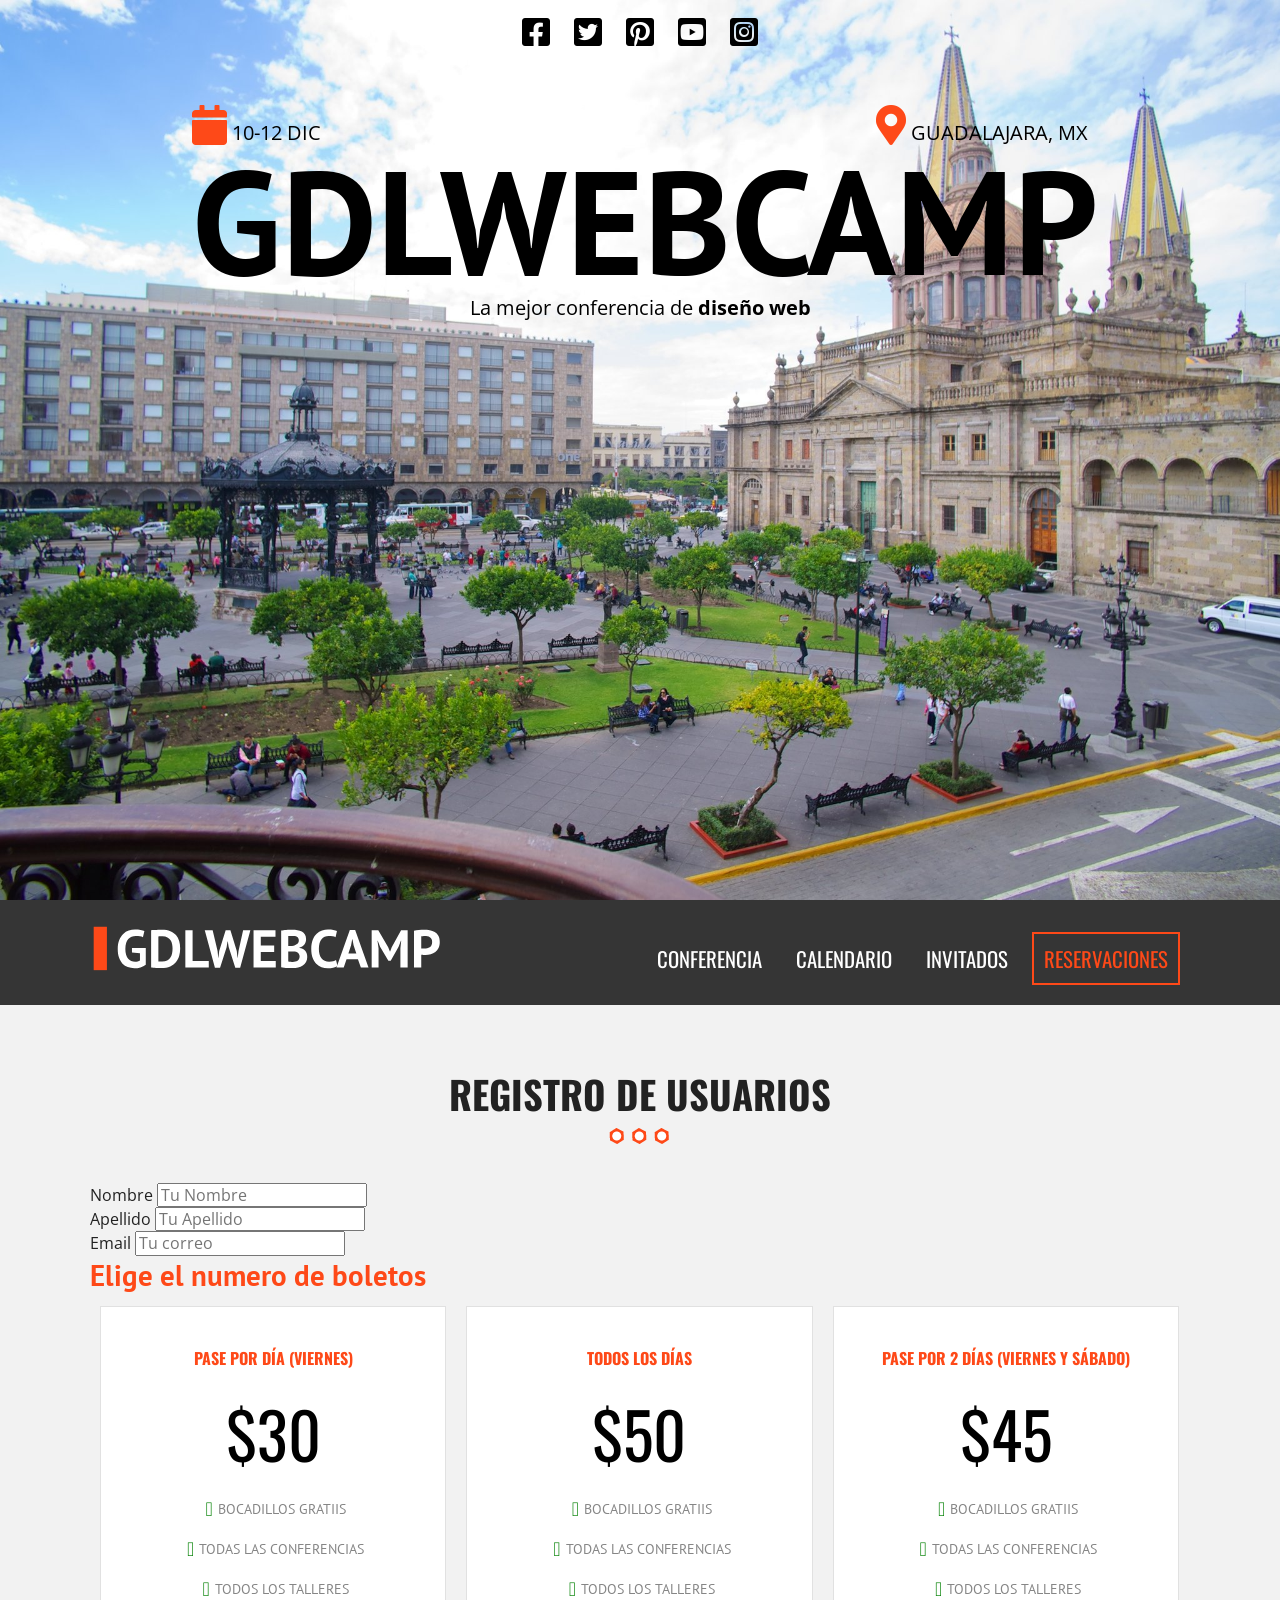
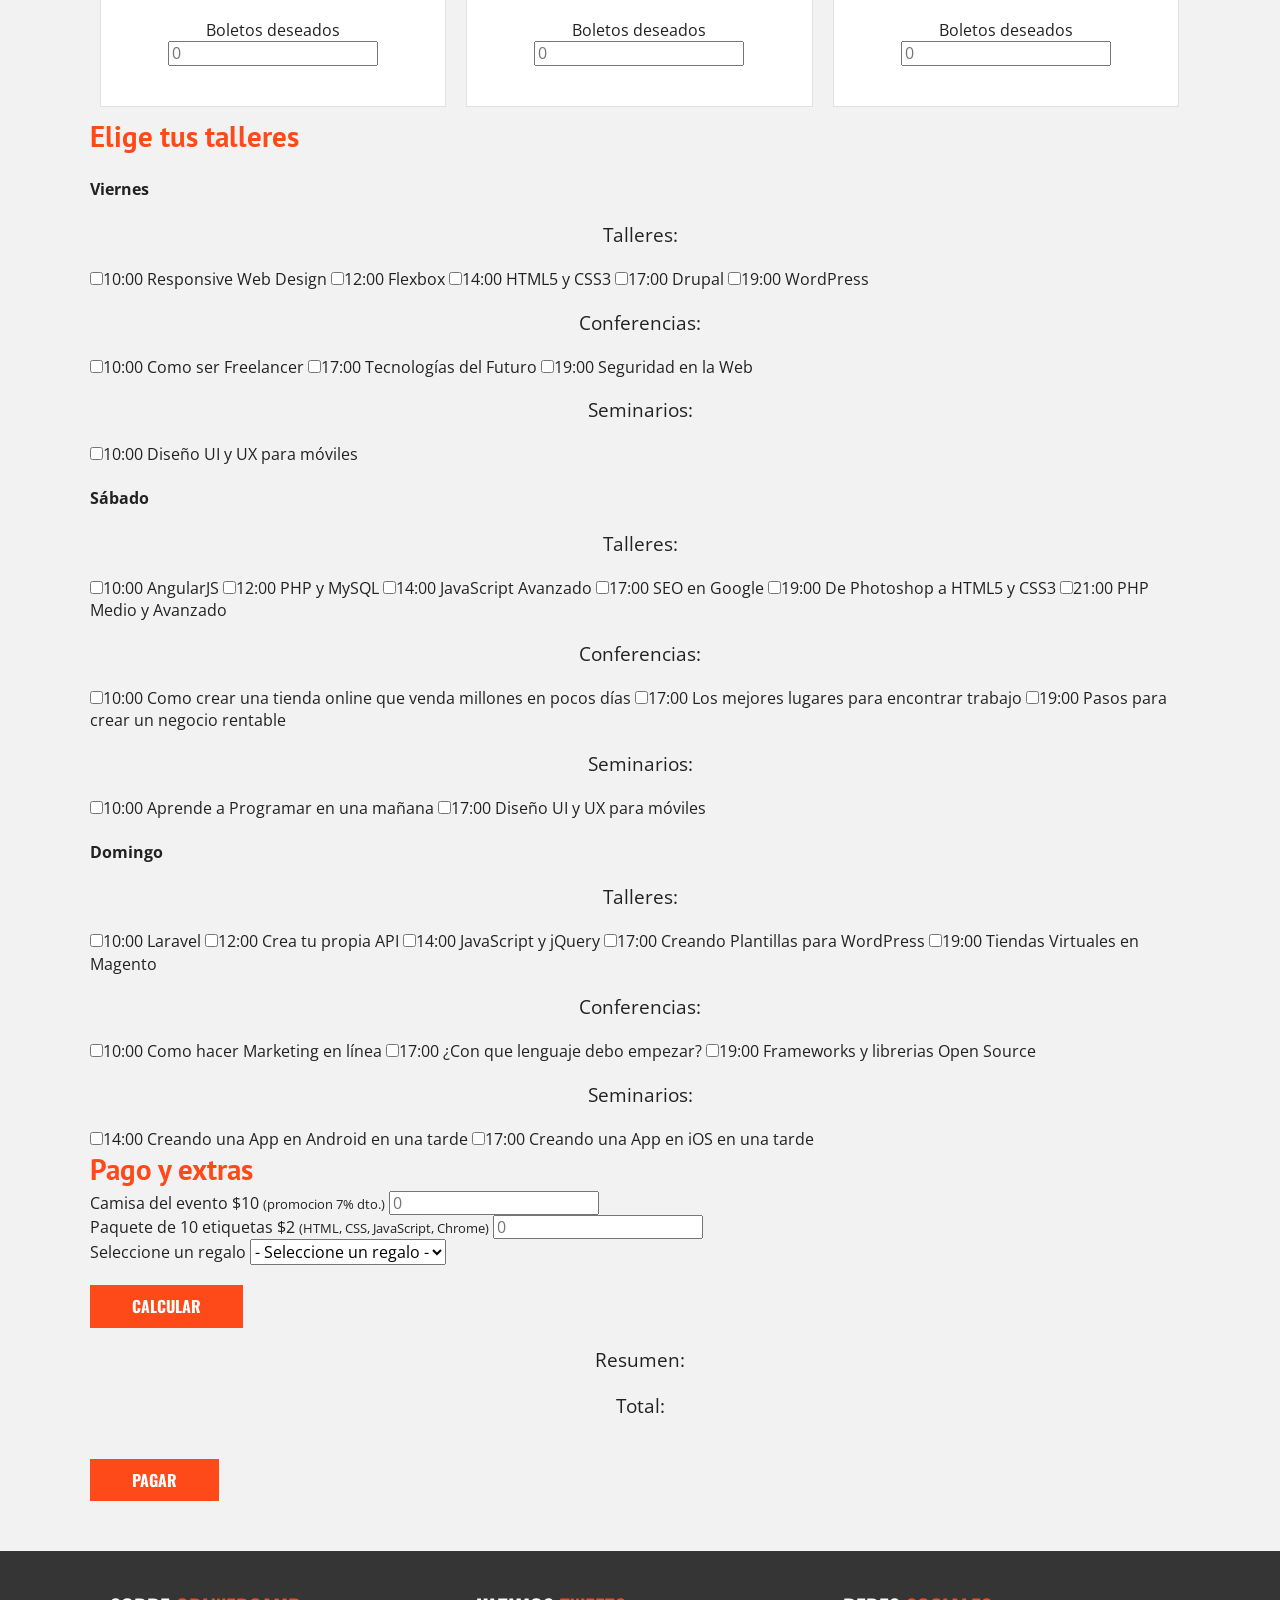
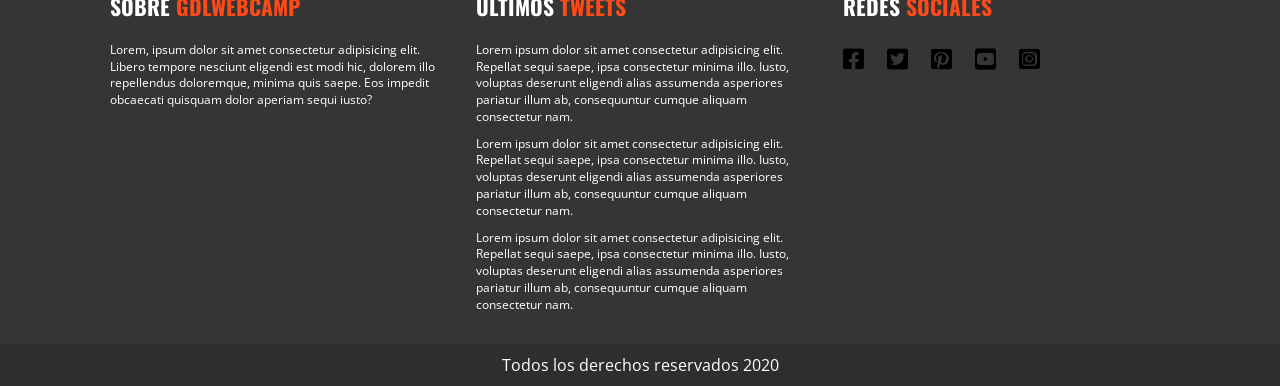
==== registro.html @ 9335fb33 "Se añadió seccion de registro y se anda haciendo el HTML con falta de Css" ====
<!doctype html>
<html class="no-js" lang="">

<head>
  <meta charset="utf-8">
  <title></title>
  <meta name="description" content="">
  <meta name="viewport" content="width=device-width, initial-scale=1">

  <meta property="og:title" content="">
  <meta property="og:type" content="">
  <meta property="og:url" content="">
  <meta property="og:image" content="">

  <link rel="manifest" href="site.webmanifest">
  <link rel="apple-touch-icon" href="icon.png">
  <!-- Place favicon.ico in the root directory -->

  <link rel="stylesheet" href="css/normalize.css">
  <link rel="stylesheet" href="css/main.css">

  <!-- FONT AWESOME -->
  <link rel="stylesheet" href="css/all.min.css">

  <link href="https://fonts.googleapis.com/css2?family=Open+Sans:wght@300;400;700&family=Oswald:wght@300;400;700&family=PT+Sans:wght@400;700&display=swap" rel="stylesheet">

  <meta name="theme-color" content="#fafafa">
</head>

<body>

  <header class="site-header">
    <div class="hero">
      <div class="contenido-header">
        <nav class="redes-sociales">
          <a href=""><i class="fab fa-facebook-square"></i></a>
          <a href=""><i class="fab fa-twitter-square"></i></a>
          <a href=""><i class="fab fa-pinterest-square"></i></a>
          <a href=""><i class="fab fa-youtube-square"></i></a>
          <a href=""><i class="fab fa-instagram-square"></i></a>
        </nav>
        <div class="informacion-evento">
          <div class="clearfix">
            <p class="fecha"><i class="fas fa-calendar"></i>10-12 DIC</p>
            <p class="ciudad"><i class="fas fa-map-marker-alt"></i>Guadalajara, mx</p>
          </div>
          <h1 class="nombre-sitio">GdlWebCamp</h1>
          <p class="slogan">La mejor conferencia de <span>diseño web</span></p>
        </div>
      </div>
    </div>
  </header>

  <div class="barra">
    <div class="contenedor clearfix">
      <div class="logo">
        <img src="img/logo.svg" alt="Logo gdl webcamp">
      </div>

      <div class="menu-movil">
        <span></span>
        <span></span>
        <span></span>
      </div>

      <nav class="navegacion-principal clearfix">
        <a href="">Conferencia</a>
        <a href="">Calendario</a>
        <a href="">Invitados</a>
        <a href="">Reservaciones</a>
      </nav>
    </div>
  </div>

  <section class="seccion contenedor">
    <h2>Registro de usuarios</h2>
    <form id="registro" class="registro" action="index.html" method="post">
      <div id="datos_usuario" class="registro caja clearfix">

        <div class="campo">

          <label for="nombre">Nombre</label>
          <input type="text" id="nombre" name="nombre" placeholder="Tu Nombre">
        </div>

        <div class="campo">
          <label for="apellido">Apellido</label>
          <input type="text" id="apellido" name="apellido" placeholder="Tu Apellido">
        </div>

        <div class="campo">
          <label for="email">Email</label>
          <input type="text" id="email" name="email" placeholder="Tu correo">
        </div>

        <div id="error"></div>

      </div>

      <div class="paquetes" id="paquetes">
        <h3>Elige el numero de boletos</h3>

        <ul class="lista-precios clearfix">
          <li>
            <div class="tabla-precio">
              <h3>Pase por día (Viernes)</h3>
              <p class="numero">$30</p>
              <ul>
                <li>Bocadillos gratiis</li>
                <li>Todas las conferencias</li>
                <li>Todos los talleres</li>
              </ul>
              <div class="orden">
                <label for="pase_dia">Boletos deseados</label>
                <input type="number" min="0" id="pase_dia" size="3" placeholder="0">
              </div>
            </div>
          </li>
          <li>
            <div class="tabla-precio">
              <h3>Todos los días</h3>
              <p class="numero">$50</p>
              <ul>
                <li>Bocadillos gratiis</li>
                <li>Todas las conferencias</li>
                <li>Todos los talleres</li>
              </ul>
              <div class="orden">
                <label for="pase_completo">Boletos deseados</label>
                <input type="number" min="0" id="pase_completo" size="3" placeholder="0">
              </div>
            </div>
          </li>
          <li>
            <div class="tabla-precio">
              <h3>Pase por 2 días (Viernes y Sábado)</h3>
              <p class="numero">$45</p>
              <ul>
                <li>Bocadillos gratiis</li>
                <li>Todas las conferencias</li>
                <li>Todos los talleres</li>
              </ul>
              <div class="orden">
                <label for="pase_dosdias">Boletos deseados</label>
                <input type="number" min="0" id="pase_dosdias" size="3" placeholder="0">
              </div>
            </div>
          </li>
        </ul>

      </div> <!-- PAQUETES -->

      <div id="eventos" class="eventos clearfix">
        <h3>Elige tus talleres</h3>
        <div class="caja">
              <div id="viernes" class="contenido-dia clearfix">
                  <h4>Viernes</h4>
                      <div>
                          <p>Talleres:</p>
                          <label><input type="checkbox" name="registro[]" id="taller_01" value="taller_01"><time>10:00</time> Responsive Web Design</label>
                          <label><input type="checkbox" name="registro[]" id="taller_02" value="taller_02"><time>12:00</time> Flexbox</label>
                          <label><input type="checkbox" name="registro[]" id="taller_03" value="taller_03"><time>14:00</time> HTML5 y CSS3</label>
                          <label><input type="checkbox" name="registro[]" id="taller_04" value="taller_04"><time>17:00</time> Drupal</label>
                          <label><input type="checkbox" name="registro[]" id="taller_05" value="taller_05"><time>19:00</time> WordPress</label>
                      </div>
                      <div>
                          <p>Conferencias:</p>
                          <label><input type="checkbox" name="registro[]" id="conf_01" value="conf_01"><time>10:00</time> Como ser Freelancer</label>
                          <label><input type="checkbox" name="registro[]" id="conf_02" value="conf_02"><time>17:00</time> Tecnologías del Futuro</label>
                          <label><input type="checkbox" name="registro[]" id="conf_03" value="conf_03"><time>19:00</time> Seguridad en la Web</label>
                      </div>
                      <div>
                          <p>Seminarios:</p>
                          <label><input type="checkbox" name="registro[]" id="sem_01" value="sem_01"><time>10:00</time> Diseño UI y UX para móviles</label>
                      </div>
              </div> <!--#viernes-->
              <div id="sabado" class="contenido-dia clearfix">
                  <h4>Sábado</h4>
                  <div>
                        <p>Talleres:</p>
                        <label><input type="checkbox" name="registro[]" id="taller_06" value="taller_06"><time>10:00</time> AngularJS</label>
                        <label><input type="checkbox" name="registro[]" id="taller_07" value="taller_07"><time>12:00</time> PHP y MySQL</label>
                        <label><input type="checkbox" name="registro[]" id="taller_08" value="taller_08"><time>14:00</time> JavaScript Avanzado</label>
                        <label><input type="checkbox" name="registro[]" id="taller_09" value="taller_09"><time>17:00</time> SEO en Google</label>
                        <label><input type="checkbox" name="registro[]" id="taller_10" value="taller_10"><time>19:00</time> De Photoshop a HTML5 y CSS3</label>
                        <label><input type="checkbox" name="registro[]" id="taller_11" value="taller_11"><time>21:00</time> PHP Medio y Avanzado</label>
                  </div>
                  <div>
                        <p>Conferencias:</p>
                        <label><input type="checkbox" name="registro[]" id="conf_04" value="conf_04"><time>10:00</time> Como crear una tienda online que venda millones en pocos días</label>
                        <label><input type="checkbox" name="registro[]" id="conf_05" value="conf_05"><time>17:00</time> Los mejores lugares para encontrar trabajo</label>
                        <label><input type="checkbox" name="registro[]" id="conf_06" value="conf_06"><time>19:00</time> Pasos para crear un negocio rentable</label>
                  </div>
                  <div>
                        <p>Seminarios:</p>
                        <label><input type="checkbox" name="registro[]" id="sem_02" value="sem_02"><time>10:00</time> Aprende a Programar en una mañana</label>
                        <label><input type="checkbox" name="registro[]" id="sem_03" value="sem_03"><time>17:00</time> Diseño UI y UX para móviles</label>
                  </div>
              </div> <!--#sabado-->
              <div id="domingo" class="contenido-dia clearfix">
                  <h4>Domingo</h4>
                  <div>
                        <p>Talleres:</p>
                        <label><input type="checkbox" name="registro[]" id="taller_12" value="taller_12"><time>10:00</time> Laravel</label>
                        <label><input type="checkbox" name="registro[]" id="taller_13" value="taller_13"><time>12:00</time> Crea tu propia API</label>
                        <label><input type="checkbox" name="registro[]" id="taller_14" value="taller_14"><time>14:00</time> JavaScript y jQuery</label>
                        <label><input type="checkbox" name="registro[]" id="taller_15" value="taller_15"><time>17:00</time> Creando Plantillas para WordPress</label>
                        <label><input type="checkbox" name="registro[]" id="taller_16" value="taller_16"><time>19:00</time> Tiendas Virtuales en Magento</label>
                  </div>
                  <div>
                        <p>Conferencias:</p>
                        <label><input type="checkbox" name="registro[]" id="conf_07" value="conf_07"><time>10:00</time> Como hacer Marketing en línea</label>
                        <label><input type="checkbox" name="registro[]" id="conf_08" value="conf_08"><time>17:00</time> ¿Con que lenguaje debo empezar?</label>
                        <label><input type="checkbox" name="registro[]" id="conf_09" value="conf_09"><time>19:00</time> Frameworks y librerias Open Source</label>
                  </div>
                  <div>
                        <p>Seminarios:</p>
                        <label><input type="checkbox" name="registro[]" id="sem_04" value="sem_04"><time>14:00</time> Creando una App en Android en una tarde</label>
                        <label><input type="checkbox" name="registro[]" id="sem_05" value="sem_05"><time>17:00</time> Creando una App en iOS en una tarde</label>
                  </div>
              </div> <!--#domingo-->
          </div><!--.caja-->
      </div> <!--#eventos-->

      <div id="resumen" class="resumen">
        <h3>Pago y extras</h3>

        <div class="caja clearfix">

          <div class="extras">

            <div class="orden">
              <label for="camisa_evento">Camisa del evento $10 <small>(promocion 7% dto.)</small></label>
              <input type="number" min="0" id="camisa_evento" size="3" placeholder="0">
            </div><!-- ORDEN -->

            <div class="orden">
              <label for="etiquetas">Paquete de 10 etiquetas $2 <small>(HTML, CSS, JavaScript, Chrome)</small></label>
              <input type="number" min="0" id="etiquetas" size="3" placeholder="0">
            </div><!-- ORDEN -->

            <div class="orden">
              <label for="regalo">Seleccione un regalo</label>
              <select name="" id="regalo" required>
                <option value="">- Seleccione un regalo -</option>
                <option value="ETI">Etiquetas</option>
                <option value="PUL">Pulseras</option>
                <option value="PLU">Plumas</option>
              </select>
            </div><!-- ORDEN -->

            <input type="button" id="calcular" class="button" value="calcular">
          </div> <!-- .extras -->

          <div class="total">
            <p>Resumen:</p>
            <div id="lista-productos">

            </div>
            <p>Total:</p>
            <div id="suma-total">

            </div>
            <input type="submit" id="btnRegistro" class="button" value="Pagar">

          </div><!-- .total -->

        </div> <!-- .caja .clearfix -->

      </div> <!-- #resumen -->

    </form>

  </section>

  <footer class="site-footer">
    <div class="contenedor clearfix">
      <div class="footer-informacion">
        <h3>Sobre <span>GdlWebCamp</span></h3>
        <p>Lorem, ipsum dolor sit amet consectetur adipisicing elit. Libero tempore nesciunt eligendi est modi hic, dolorem illo repellendus doloremque, minima quis saepe. Eos impedit obcaecati quisquam dolor aperiam sequi iusto?</p>
      </div>
      <div class="ultimos-tweets">
        <h3>Ultimos <span>Tweets</span></h3>
        <ul>
          <li>Lorem ipsum dolor sit amet consectetur adipisicing elit. Repellat sequi saepe, ipsa consectetur minima illo. Iusto, voluptas deserunt eligendi alias assumenda asperiores pariatur illum ab, consequuntur cumque aliquam consectetur nam.</li>
          <li>Lorem ipsum dolor sit amet consectetur adipisicing elit. Repellat sequi saepe, ipsa consectetur minima illo. Iusto, voluptas deserunt eligendi alias assumenda asperiores pariatur illum ab, consequuntur cumque aliquam consectetur nam.</li>
          <li>Lorem ipsum dolor sit amet consectetur adipisicing elit. Repellat sequi saepe, ipsa consectetur minima illo. Iusto, voluptas deserunt eligendi alias assumenda asperiores pariatur illum ab, consequuntur cumque aliquam consectetur nam.</li>
        </ul>
      </div>
      <div class="menu">
        <h3>Redes <span>Sociales </span></h3>
        <nav class="redes-sociales">
          <a href=""><i class="fab fa-facebook-square"></i></a>
          <a href=""><i class="fab fa-twitter-square"></i></a>
          <a href=""><i class="fab fa-pinterest-square"></i></a>
          <a href=""><i class="fab fa-youtube-square"></i></a>
          <a href=""><i class="fab fa-instagram-square"></i></a>
        </nav>
      </div>
    </div>

    <p class="copyright">Todos los derechos reservados 2020</p>
  </footer>


  <script src="js/vendor/modernizr-3.11.2.min.js"></script>
  <script src="js/plugins.js"></script>
  <script src="js/main.js"></script>

  <!-- Google Analytics: change UA-XXXXX-Y to be your site's ID. -->
  <script>
    window.ga = function () { ga.q.push(arguments) }; ga.q = []; ga.l = +new Date;
    ga('create', 'UA-XXXXX-Y', 'auto'); ga('set', 'anonymizeIp', true); ga('set', 'transport', 'beacon'); ga('send', 'pageview')
  </script>
  <script src="https://www.google-analytics.com/analytics.js" async></script>
</body>

</html>
---- css/main.css ----
/*! HTML5 Boilerplate v8.0.0 | MIT License | https://html5boilerplate.com/ */

/* main.css 2.1.0 | MIT License | https://github.com/h5bp/main.css#readme */
/*
 * What follows is the result of much research on cross-browser styling.
 * Credit left inline and big thanks to Nicolas Gallagher, Jonathan Neal,
 * Kroc Camen, and the H5BP dev community and team.
 */

/* ==========================================================================
   Base styles: opinionated defaults
   ========================================================================== */

html {
  color: #222;
  font-size: 1em;
  line-height: 1.4;
}

/*
 * Remove text-shadow in selection highlight:
 * https://twitter.com/miketaylr/status/12228805301
 *
 * Vendor-prefixed and regular ::selection selectors cannot be combined:
 * https://stackoverflow.com/a/16982510/7133471
 *
 * Customize the background color to match your design.
 */

::-moz-selection {
  background: #b3d4fc;
  text-shadow: none;
}

::selection {
  background: #b3d4fc;
  text-shadow: none;
}

/*
 * A better looking default horizontal rule
 */

hr {
  display: block;
  height: 1px;
  border: 0;
  border-top: 1px solid #ccc;
  margin: 1em 0;
  padding: 0;
}

/*
 * Remove the gap between audio, canvas, iframes,
 * images, videos and the bottom of their containers:
 * https://github.com/h5bp/html5-boilerplate/issues/440
 */

audio,
canvas,
iframe,
img,
svg,
video {
  vertical-align: middle;
}

/*
 * Remove default fieldset styles.
 */

fieldset {
  border: 0;
  margin: 0;
  padding: 0;
}

/*
 * Allow only vertical resizing of textareas.
 */

textarea {
  resize: vertical;
}

/* ==========================================================================
   Author's custom styles
   ========================================================================== */

html{
  box-sizing: border-box;
}

*,*:before,*:after{
  box-sizing: inherit;
}

body{
  background-color: #f2f2f2;
  font-family: 'Open Sans', sans-serif;
}

.seccion{
  padding: 30px 0;
}

.seccion p{
  font-size: 1.2em;
  text-align: center;
}

h2{
  font-family: 'Oswald', sans-serif;
  font-size: 2.4em;
  text-transform: uppercase;
  text-align: center;
}
h2::after{
  content: '';
  margin: 0 auto;
  background-image: url(../img/separador.png);
  height: 30px;
  width: 100px;
  display: block;
}

h3{
  font-size: 1.8em;
  color: #fe4918;
  font-family: 'PT Sans', sans-serif;
  margin: 0;
}

.button{
  background-color: #fe4918;
  padding: 10px 40px;
  color: white;
  text-transform: uppercase;
  font-weight: bold;
  font-family: 'Oswald', sans-serif;
  text-decoration: none;
  font-size: 1em;
  margin-top: 20px;
  display: inline-block;
  transition: all .3s ease;
  border: 2px solid #fe4918;
}

.button.hollow,
.button.hollow:hover{
  background-color: white;
  color: #fe4918;
}

.button.transparente{
  background-color: transparent;
  border: 2px solid white;
}

.button.transparente:hover{
  background-color: #fe4918;
  border: 2px solid #fe4918;
}

ul{
  list-style: none;
  margin: 0;
  padding: 0;
}

.button:hover{
  background-color: #e33000;
}

.float-right{
  float: right;
}

.contenedor{
  width: 98%;
  margin: 0 auto;
}

@media only screen and (min-width:480px){
  .contenedor{
    width: 95%;
  }
}

@media only screen and (min-width:768px){
  .contenedor{
    width: 90%;
  }
}

@media only screen and (min-width:992px){
  .contenedor{
    width: 90%;
    max-width: 1100px;
  }
}


/*HEADER*/
.hero{
  background-image: url(../img/bg-guanatos.jpg);
  height: 100vh;
  background-position: top center;
  background-size: cover;
}

.contenido-header{
  padding-top: 40px;
}

@media only screen and (min-width:768px){
  .contenido-header{
    padding-top: 10px;
  }
}

nav.redes-sociales{
  text-align: center;
}

nav.redes-sociales a{
  color: black;
  font-size: 2em;
  margin-right: 20px;
}

nav.redes-sociales a:last-child{
  margin-right: 0;
}

div.informacion-evento{
  text-align: center;
  color: black;
}

@media only screen and (min-width:768px){
  div.informacion-evento{
    width: 70%;
    margin: 0 auto;
    margin-top: 50px;
  }
}

div.informacion-evento p{
  margin: 0;
  display: inline;
  font-size: 20px;
  text-transform: uppercase;
}

div.informacion-evento p i{
  color: #fe4918;
  font-size: 2em;
  margin-right: 5px;
}

p.fecha{
  float: left;
}

p.ciudad{
  float: right;
  text-align: right;
}

p.slogan{
  text-transform: none!important;
}

p.slogan span{
  font-weight: bold;
}

h1.nombre-sitio{
  font-family: 'PT Sans', sans-serif;
  font-size: 5.9vw;
  text-transform: uppercase;
}

@media only screen and (min-width:768px){
  h1.nombre-sitio{
    font-size: 11.5vw;
    margin: 0;
    line-height: 1;
  }
}

/*BARRA DE NAVEGACION*/
.barra{
  background-color: #353535;
  padding: 20px 0;
}

.logo{
  width: 80%;
  float: left;
}

.logo img{
  width: 100%;
}

@media only screen and (min-width:768px){
  .logo{
    width: 33%;
    float:left;
  }
}

/*NAV PRINCIPAL*/
.navegacion-principal{
  display: none;
}

.navegacion-principal a{
  font-family: 'Oswald', sans-serif;
  color: white;
  font-size: 1.3em;
  text-transform: uppercase;
  text-decoration: none;
  transition: all .3s ease;
  
}

.navegacion-principal a:last-child{
  border: 2px solid #fe4918;
  color: #fe4918;
}

.navegacion-principal a:hover{
  background-color: #fe4918;
}

.navegacion-principal a:last-child:hover{
  color: white;
}

@media only screen and (min-width:768px){
  .navegacion-principal{
    width: 67%;
    float: right;
    text-align: right;
    display: block;
  }
  .navegacion-principal a{
    margin-right: 10px;
    padding: 10px 10px;
    display: inline-block;
    width: auto;
    text-align: center;
    margin: 0 10px 0 0;
  }
}

/*Menu movil*/
.menu-movil{
  width: 60px;
  display: block;
  float: right;
  text-align: right;
  margin-top: 12px;
}

.menu-movil:hover{
  cursor: pointer;
}

.menu-movil span{
  height: 8px;
  margin-bottom: 6px;
  background-color: #fff;
  display: block;
}

@media only screen and (min-width:768px){
  .menu-movil span{
    display: none;
  }
}

/* TALLERES */
section.programa{
  position: relative;
}

div.contenedor-video{
  max-width: 100%;
  overflow-x: hidden;
}

div.contenido-programa{
  position: absolute;
  top: 0;
  left: 0;
  height: 100%;
  width: 100%;
}

div.programa-evento{
  background-color: rgba(255,255,255,0.8);
  padding: 15px;
  margin-top: 80px;
}

@media only screen and (min-width:768px){
  div.programa-evento{
    width: 70%;
  }
}

@media only screen and (min-width:992px){
  div.programa-evento{
    width: 50%;
  }
}

nav.menu-programa{
  width: 100%;
  border-bottom: 1px solid #fe4918;
  padding-bottom: 10px;
}

@media only screen and (min-width:768px){
  nav.menu-programa{
    display: table;
  }
}

nav.menu-programa a{
  display: block;
  text-align: center;
  color: #000;
  text-decoration: none;
  font-family: 'Oswald', sans-serif;
  margin-bottom: 10px;
  font-size: 1.2em;
}

@media only screen and (min-width:768px){
  nav.menu-programa a{
    display: table-cell;
  }
}

nav.menu-programa a i,
div.detalle-evento p i{
  color: #fe4918;
  font-size: 1.5em;
  margin-right: 10px;
}

/*detalle evento*/
div.detalle-evento{
  margin-top: 20px;
  border-bottom: 1px solid black;
  padding: 0 20px;
}

div.detalle-evento:nth-child(2){
  border: none;
}

div.detalle-evento p{
  margin-bottom: 20px;
  font-size: 20px;
}

/*INVITADOS*/
ul.lista-invitados li{
  padding: 10px;
  float: left;
}

@media only screen and (min-width:480px){
  ul.lista-invitados li{
    width: 50%;
  }
}

@media only screen and (min-width:768px){
  ul.lista-invitados li{
    width: 33.3%;
  }
}

div.invitado{
  position: relative;
  overflow: hidden;
}

div.invitado img{
  max-width: 100%;
  filter: grayscale(1);
  transition: all .5s ease-in-out;
}

div.invitado:hover img{
  max-width: 100%;
  filter: grayscale(0);
  transform: scale(1.1);
}

div.invitado p{
  position: absolute;
  bottom: 0;
  left: 0;
  padding: 15px 10px;
  margin: 0;
  background-color: rgba(63,63,63,0.55);
  width: 100%;
  color: #fe4918;
  text-align: left;
  font-family: 'Oswald', sans-serif;
  text-transform: uppercase;
  transition: all .5s ease-in-out;
}

div.invitado:hover p{
  bottom: -80px;
  opacity: 0;
}


/*CONTADOR*/
.parallax::before{
  width: 100%;
  height: 100%;
  position: absolute;
  top: 0;
  left: 0;
  background-repeat: no-repeat;
  background-size: cover;
  background-position:center center;
  background-attachment: fixed;
}

div.contador{
  position: relative;
  height: auto;
}

div.contador::before{
  background-image: url(../img/bg-resumen.jpg);
  content: '';
}

ul.resumen-evento{
  position: relative;
  padding: 120px 0;
}

ul.resumen-evento li{
  width: 50%;
  float: left;
  text-align: center;
  color: white;
  text-transform: uppercase;
  font-family: 'Oswald', sans-serif;
  font-size: 24px;
}

p.numero{
  color: #fe4918;
  font-size: 4em;
  display: block;
  margin: 0 0 10px 0;
  font-family: 'Oswald', sans-serif;
}

@media only screen and (min-width:768px){
  ul.resumen-evento li{
    width: 25%;
  }
}

/*Tabla de precios*/
ul.lista-precios > li{
  padding: 10px;
}

@media only screen and (min-width:768px){
  ul.lista-precios > li{
    float: left;
    width: 33.3%;
  }
}

.tabla-precio{
  border: 1px solid #e1e1e1;
  background-color: #fff;
  padding: 40px 0;
  text-align: center;
  transition: all .3s ease;
}

.tabla-precio:hover{
  transform: scale(1.05);
  border: 1px solid #fe4918;
  box-shadow: 0 0 50px #666;

}

.tabla-precio ul li{
  font-family: 'PT Sans', sans-serif;
  font-size: 14px;
  margin-bottom: 20px;
  text-transform: uppercase;
  color: #868686;
  line-height: 20px;
} 

.tabla-precio ul li::before{
  font-family: 'FontAwesome';
  display: inline-block;
  vertical-align: top;
  padding: 0 5px;
  font-size: 20px;
  color: green;
  -webkit-font-smothing: antialiased;
  content: '\f560';
}

.tabla-precio h3{
  font-family: 'Oswald', sans-serif;
  font-size: 16px;
  text-transform: uppercase;
}

.tabla-precio p.numero{
  color: black;
  font-family: 'Oswald', sans-serif;
  margin: 20px 0;
}

/*MAPA*/
div.mapa{
  height: 420px;
  background-color: green;
}

/*Testimoniales */
div.testimoniales{
  padding-bottom: 20px;
}

div.testimonial{
  padding: 5px;
}

@media only screen and (min-width:768px){
  div.testimonial{
    float: left;
    width: 33.3%;
  }
}

blockquote{
  background-color: #fff;
  border: 1px solid #e1e1e1;
  position: relative;
  margin: 0 0 10px 0;
  padding-bottom: 20px;
}

blockquote p{
  text-align: justify!important;
  font-size: 1em!important;
  font-family: 'PT Sans', sans-serif;
  padding: 0 20px 0 65px;
}

blockquote p::before{
  content: '\201c';
  position: absolute;
  left: 13px;
  top: 0px;
  font-size: 8rem;
  margin: 0;
  padding: 0;
  line-height: 1;
  color: #fe4918;
}

footer.info-testimonial{
  padding: 0;
}

footer.info-testimonial img{
  float: left;
  width: 20%;
  border-radius: 50%;
  margin-left: 20px;
}

footer.info-testimonial cite{
  text-align: left;
  color: #fe4918;
  text-transform: uppercase;
  font-size: 12px;
  padding-top: 20px;
  width: 66.6%;
  float: right;
  font-weight: bold;
  font-style: normal;
}

footer.info-testimonial cite span{
  color: black;
  display: block;
  text-transform: none;
  margin-top: 5px;
}

/*NEWSLETTER*/
div.newsletter{
  position: relative;
  height: auto;
}

div.newsletter::before{
  background-image: url(../img/bg-newsletter.jpg);
  content: '';
}

div.newsletter div.contenido{
  padding: 100px 0;
  color: white;
  text-align: center;
  position: relative;
}

div.newsletter div.contenido p{
  font-size: 1.2em;
  text-transform: lowercase;
}

div.newsletter div.contenido h3{
  color: white;
  text-transform: uppercase;
  font-size: 7vw;
  font-family: 'PT Sans', sans-serif;
}

/*CUENTA REGRESIVA*/
div.cuenta-regresiva ul li{
  text-transform: uppercase;
  font-family: 'Oswald',sans-serif;
  font-size: 1.6rem;
  text-align: center;
}

@media only screen and (min-width:768px){
  div.cuenta-regresiva ul li{
    width: 25%;
    float: left;
  }
}

/*FOOTER*/
.site-footer{
  background-color: #353535;
  padding-top: 40px;
  margin-top: 20px;
}

.site-footer .contenedor > div{
  color: white;
  padding: 0 20px;
  font-size: 12px;
}

@media only screen and (min-width:768px){
  .site-footer .contenedor > div{
    width: 33.3%;
    float: left;
  }
}

.site-footer h3{
  color: white;
  text-transform: uppercase;
  font-family: 'Oswald', sans-serif;
  margin-bottom: 20px;
}

.site-footer h3 span{
  color: #fe4918;
}

.site-footer .ultimos-tweets li{
  margin-bottom: 10px;
}

.site-footer nav.redes-sociales{
  text-align: left;
}

p.copyright{
  background-color: #2e2e2e;
  color: white;
  padding: 10px 0;
  margin: 0;
  text-align: center;
  margin-top: 20px;
}


/* ==========================================================================
   Helper classes
   ========================================================================== */

/*
 * Hide visually and from screen readers
 */

.hidden,
[hidden] {
  display: none !important;
}

/*
 * Hide only visually, but have it available for screen readers:
 * https://snook.ca/archives/html_and_css/hiding-content-for-accessibility
 *
 * 1. For long content, line feeds are not interpreted as spaces and small width
 *    causes content to wrap 1 word per line:
 *    https://medium.com/@jessebeach/beware-smushed-off-screen-accessible-text-5952a4c2cbfe
 */

.sr-only {
  border: 0;
  clip: rect(0, 0, 0, 0);
  height: 1px;
  margin: -1px;
  overflow: hidden;
  padding: 0;
  position: absolute;
  white-space: nowrap;
  width: 1px;
  /* 1 */
}

/*
 * Extends the .sr-only class to allow the element
 * to be focusable when navigated to via the keyboard:
 * https://www.drupal.org/node/897638
 */

.sr-only.focusable:active,
.sr-only.focusable:focus {
  clip: auto;
  height: auto;
  margin: 0;
  overflow: visible;
  position: static;
  white-space: inherit;
  width: auto;
}

/*
 * Hide visually and from screen readers, but maintain layout
 */

.invisible {
  visibility: hidden;
}

/*
 * Clearfix: contain floats
 *
 * For modern browsers
 * 1. The space content is one way to avoid an Opera bug when the
 *    `contenteditable` attribute is included anywhere else in the document.
 *    Otherwise it causes space to appear at the top and bottom of elements
 *    that receive the `clearfix` class.
 * 2. The use of `table` rather than `block` is only necessary if using
 *    `:before` to contain the top-margins of child elements.
 */

.clearfix::before,
.clearfix::after {
  content: " ";
  display: table;
}

.clearfix::after {
  clear: both;
}

/* ==========================================================================
   EXAMPLE Media Queries for Responsive Design.
   These examples override the primary ('mobile first') styles.
   Modify as content requires.
   ========================================================================== */

@media only screen and (min-width: 35em) {
  /* Style adjustments for viewports that meet the condition */
}

@media print,
  (-webkit-min-device-pixel-ratio: 1.25),
  (min-resolution: 1.25dppx),
  (min-resolution: 120dpi) {
  /* Style adjustments for high resolution devices */
}

/* ==========================================================================
   Print styles.
   Inlined to avoid the additional HTTP request:
   https://www.phpied.com/delay-loading-your-print-css/
   ========================================================================== */

@media print {
  *,
  *::before,
  *::after {
    background: #fff !important;
    color: #000 !important;
    /* Black prints faster */
    box-shadow: none !important;
    text-shadow: none !important;
  }

  a,
  a:visited {
    text-decoration: underline;
  }

  a[href]::after {
    content: " (" attr(href) ")";
  }

  abbr[title]::after {
    content: " (" attr(title) ")";
  }

  /*
   * Don't show links that are fragment identifiers,
   * or use the `javascript:` pseudo protocol
   */
  a[href^="#"]::after,
  a[href^="javascript:"]::after {
    content: "";
  }

  pre {
    white-space: pre-wrap !important;
  }

  pre,
  blockquote {
    border: 1px solid #999;
    page-break-inside: avoid;
  }

  /*
   * Printing Tables:
   * https://web.archive.org/web/20180815150934/http://css-discuss.incutio.com/wiki/Printing_Tables
   */
  thead {
    display: table-header-group;
  }

  tr,
  img {
    page-break-inside: avoid;
  }

  p,
  h2,
  h3 {
    orphans: 3;
    widows: 3;
  }

  h2,
  h3 {
    page-break-after: avoid;
  }
}
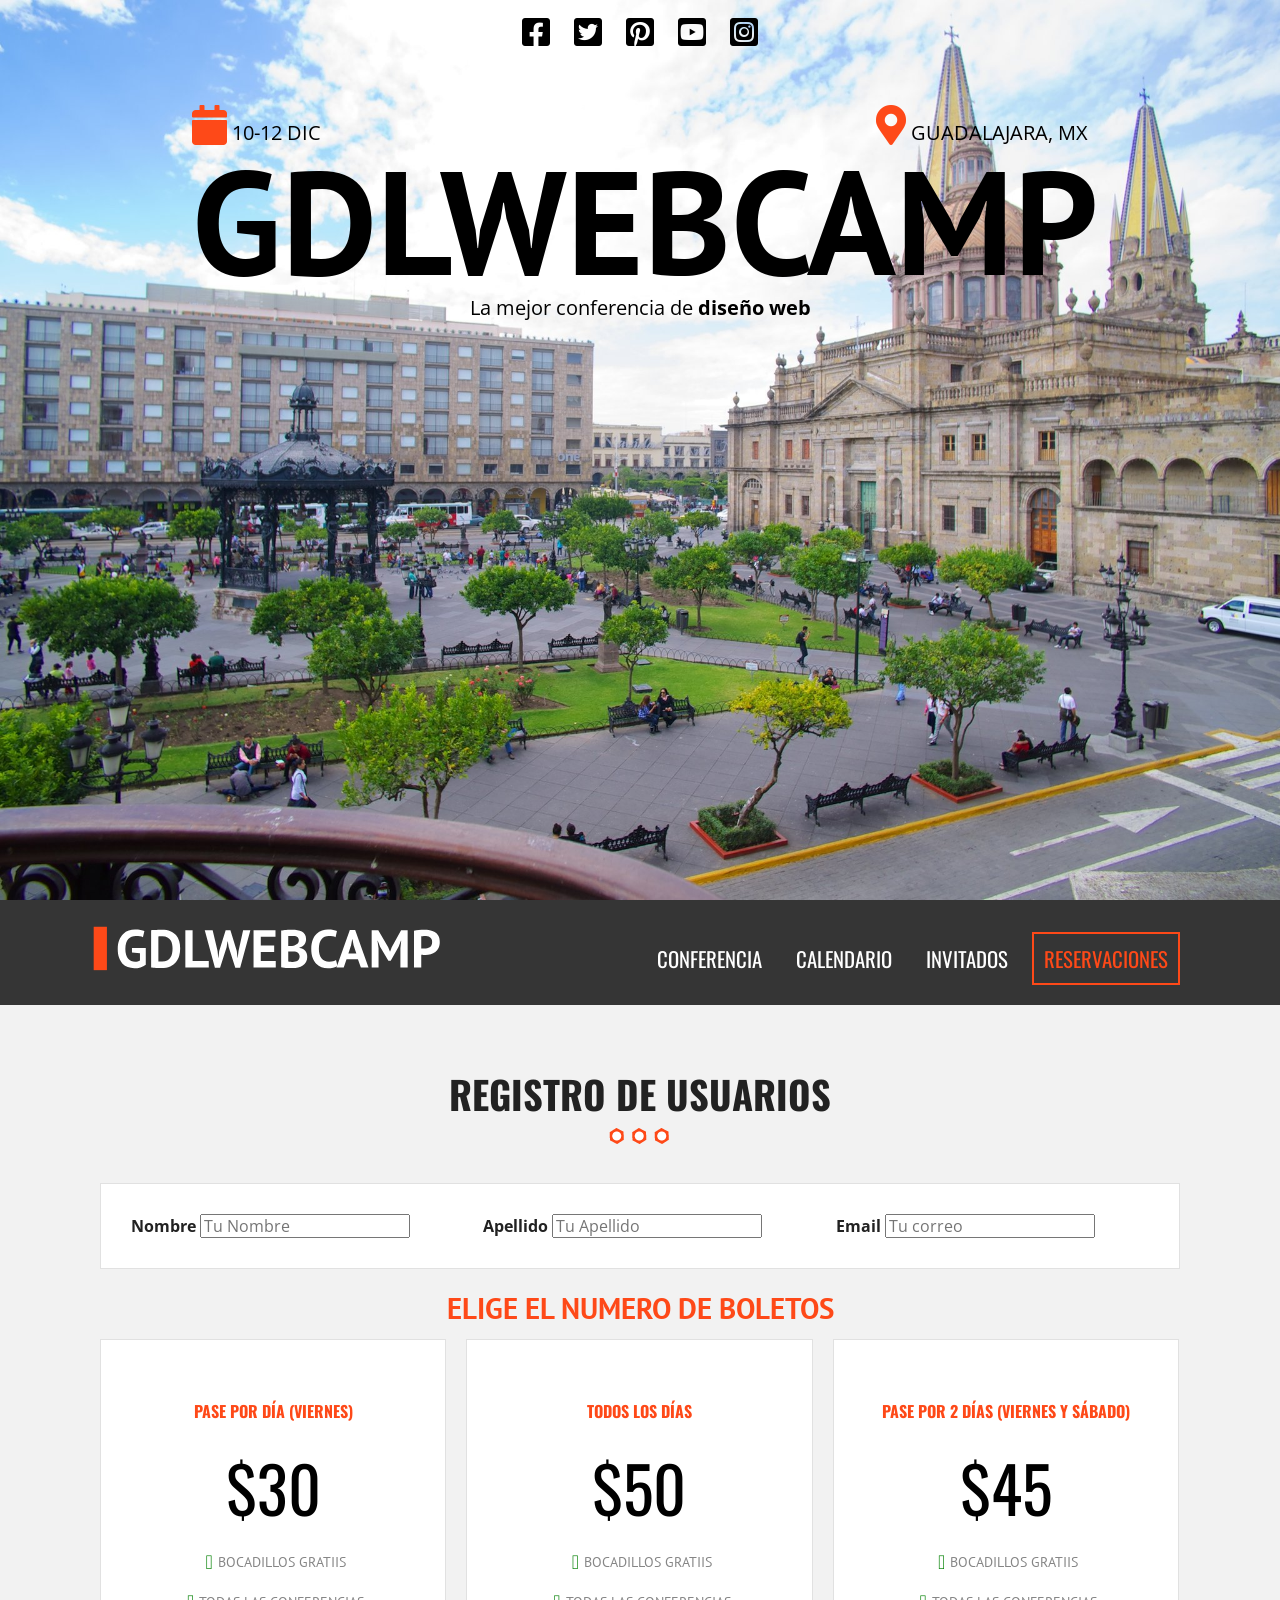
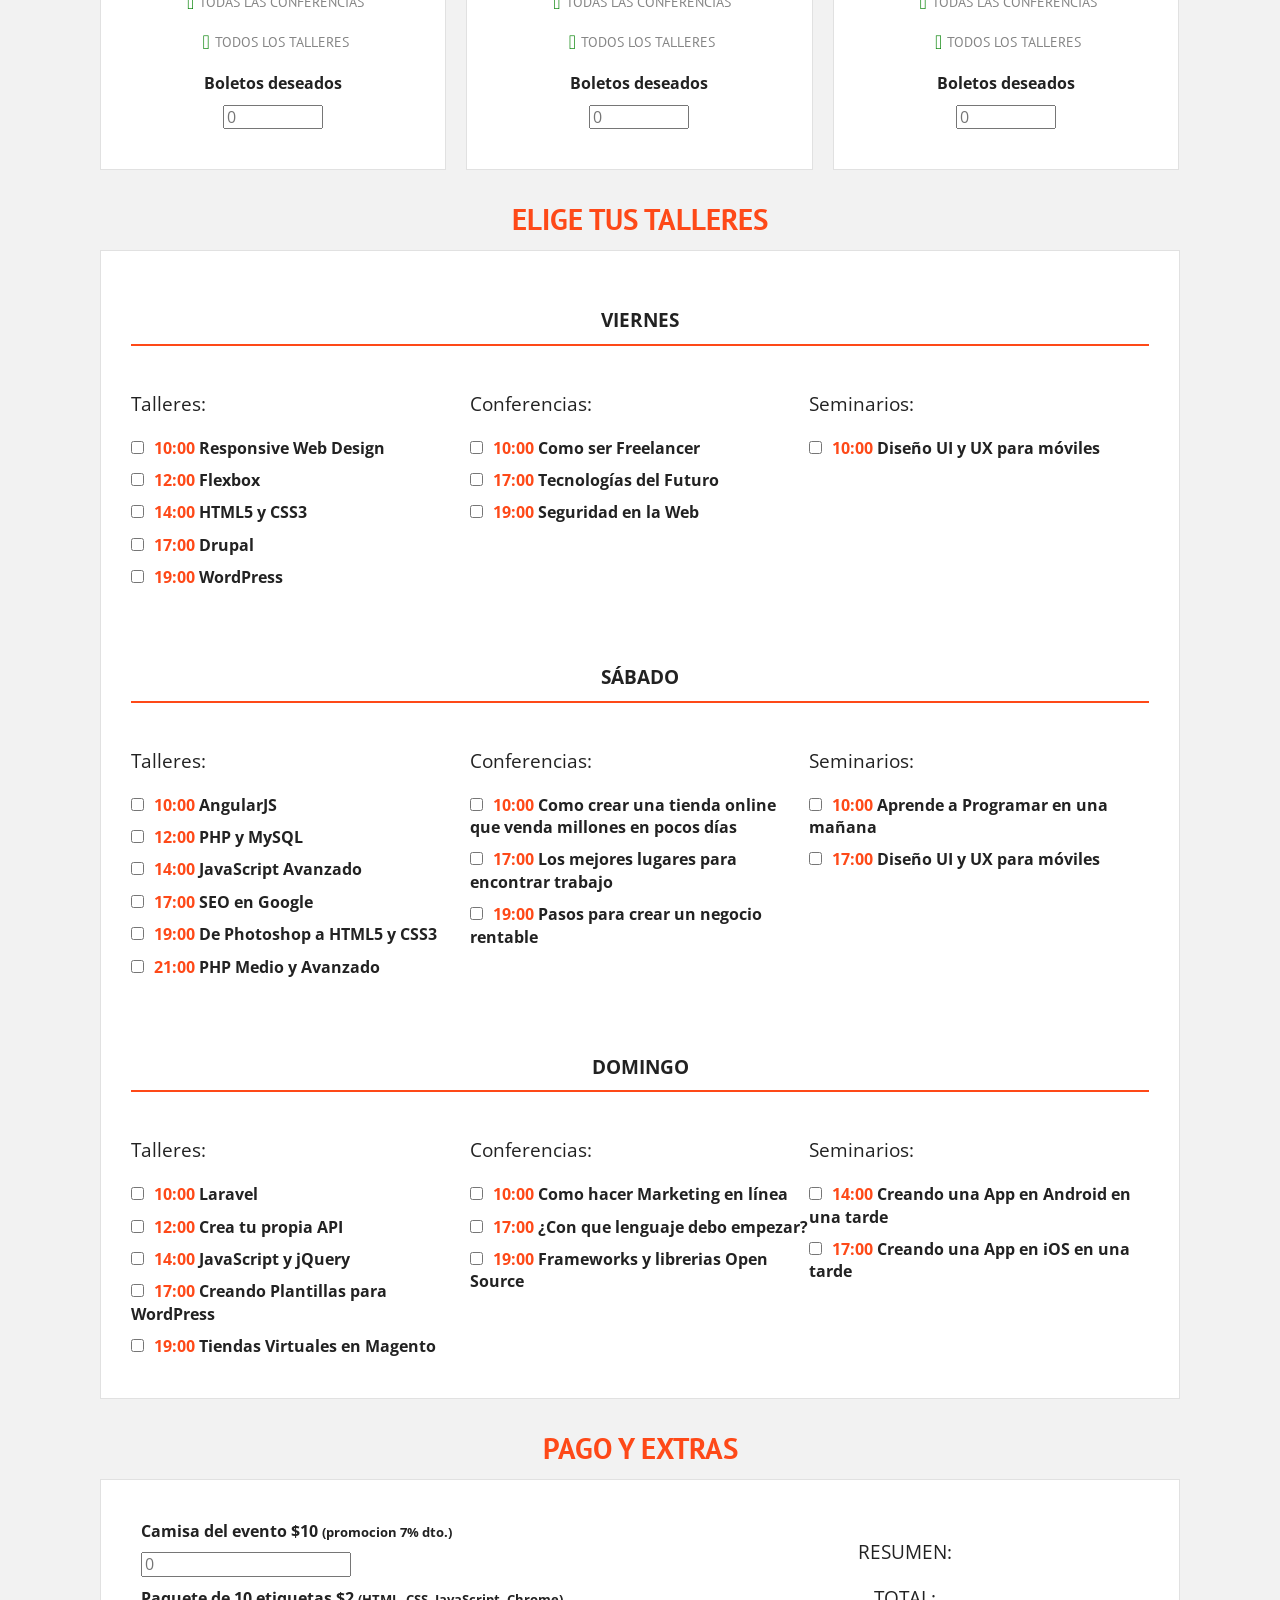
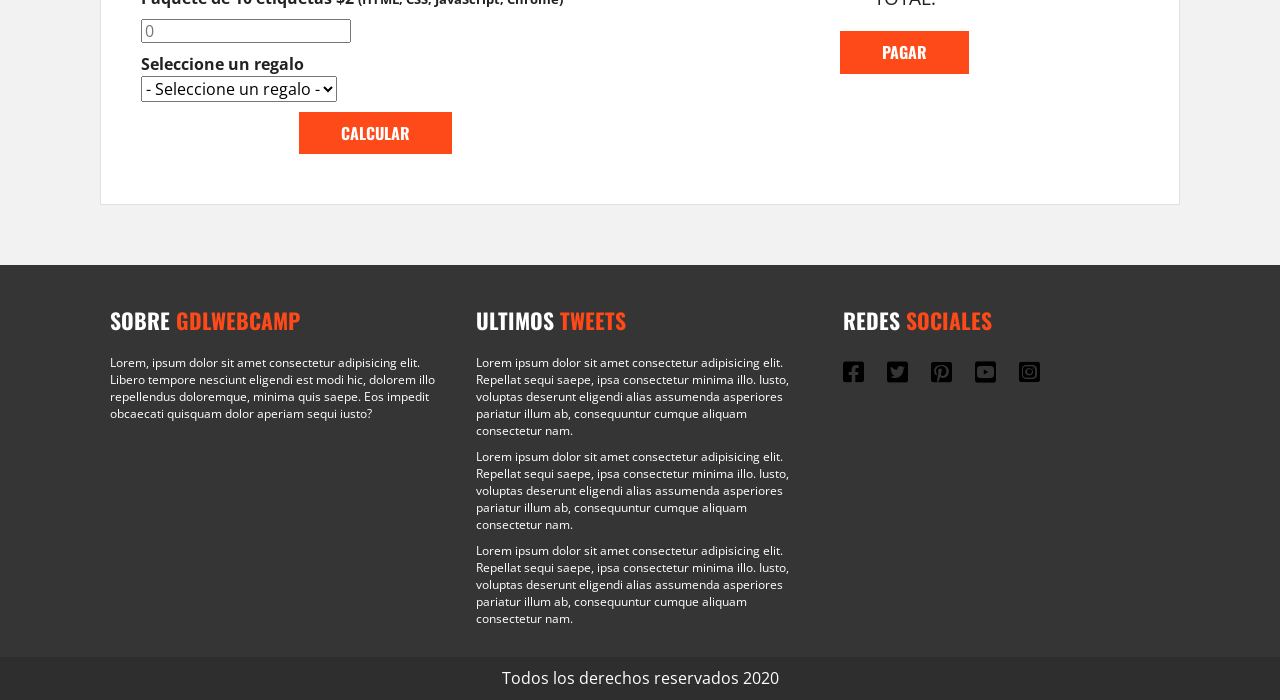
==== commit 7dc15764: "registro full y se empezó a mover el main.js" ====
--- a/registro.html
+++ b/registro.html
@@ -240,7 +240,7 @@
             </div><!-- ORDEN -->
 
             <div class="orden">
-              <label for="regalo">Seleccione un regalo</label>
+              <label for="regalo">Seleccione un regalo</label><br>
               <select name="" id="regalo" required>
                 <option value="">- Seleccione un regalo -</option>
                 <option value="ETI">Etiquetas</option>
--- a/css/main.css
+++ b/css/main.css
@@ -809,6 +809,119 @@
   margin-top: 20px;
 }
 
+/**INTERNAS**/
+/*-Registro-*/
+form.registro h3{
+  text-align: center;
+  text-transform: uppercase;
+  margin: 20px 0 0 0;
+}
+
+form.registro label{
+  margin-bottom: 5px;
+  font-weight: bold;
+}
+
+h4{
+  text-align: center;
+  text-transform: uppercase;
+  border-bottom: 2px solid #fe4918;
+  padding-bottom: 10px;
+  font-size: 1.2em;
+}
+
+div.caja{
+  background-color: #fff;
+  border: 1px solid #e1e1e1;
+  padding: 10px;
+  margin: 10px;
+}
+
+div.campo{
+  padding: 20px;
+}
+
+@media only screen and (min-width:768px){
+  div.campo{
+    width: 33.3%;
+    float: left;
+  }
+}
+
+div.paquetes .tabla-precio:hover{
+  transform: none;
+  box-shadow: none;
+}
+
+div.paquetes .tabla-precio input{
+  clear: both;
+  width: 100px;
+  margin: 10px auto 0 auto;
+  display: block;
+}
+
+.contenido-dia{
+  padding: 20px;
+  /*display: none;*/
+}
+
+@media only screen and (min-width:768px){
+  .contenido-dia > div{
+    float: left;
+    width: 33.3%;
+  }
+}
+
+.contenido-dia > div p{
+  text-align: left;
+}
+
+.contenido-dia > div label{
+  display: block;
+  margin-bottom: 10px;
+}
+
+.contenido-dia > div input{
+  margin-right: 10px;
+}
+
+.contenido-dia > div label time{
+  color: #fe4918;
+  font-weight: bold;
+}
+
+/* Resumen registro */
+.resumen p{
+  font-size: 1.2em;
+  text-transform: uppercase;
+}
+
+.resumen .extras{
+  float: left;
+  width: 50%;
+  padding: 30px;
+}
+
+div.extras div.orden{
+  text-align: left;
+  margin-bottom: 10px;
+}
+
+div.extras div.orden input{
+  margin: 10px 0 0 0;
+}
+
+div.resumen div.total{
+  float: right;
+  width: 50%;
+  padding: 30px;
+}
+
+div.resumen input{
+  display: block;
+  margin: 10px auto;
+}
+
 
 /* ==========================================================================
    Helper classes
